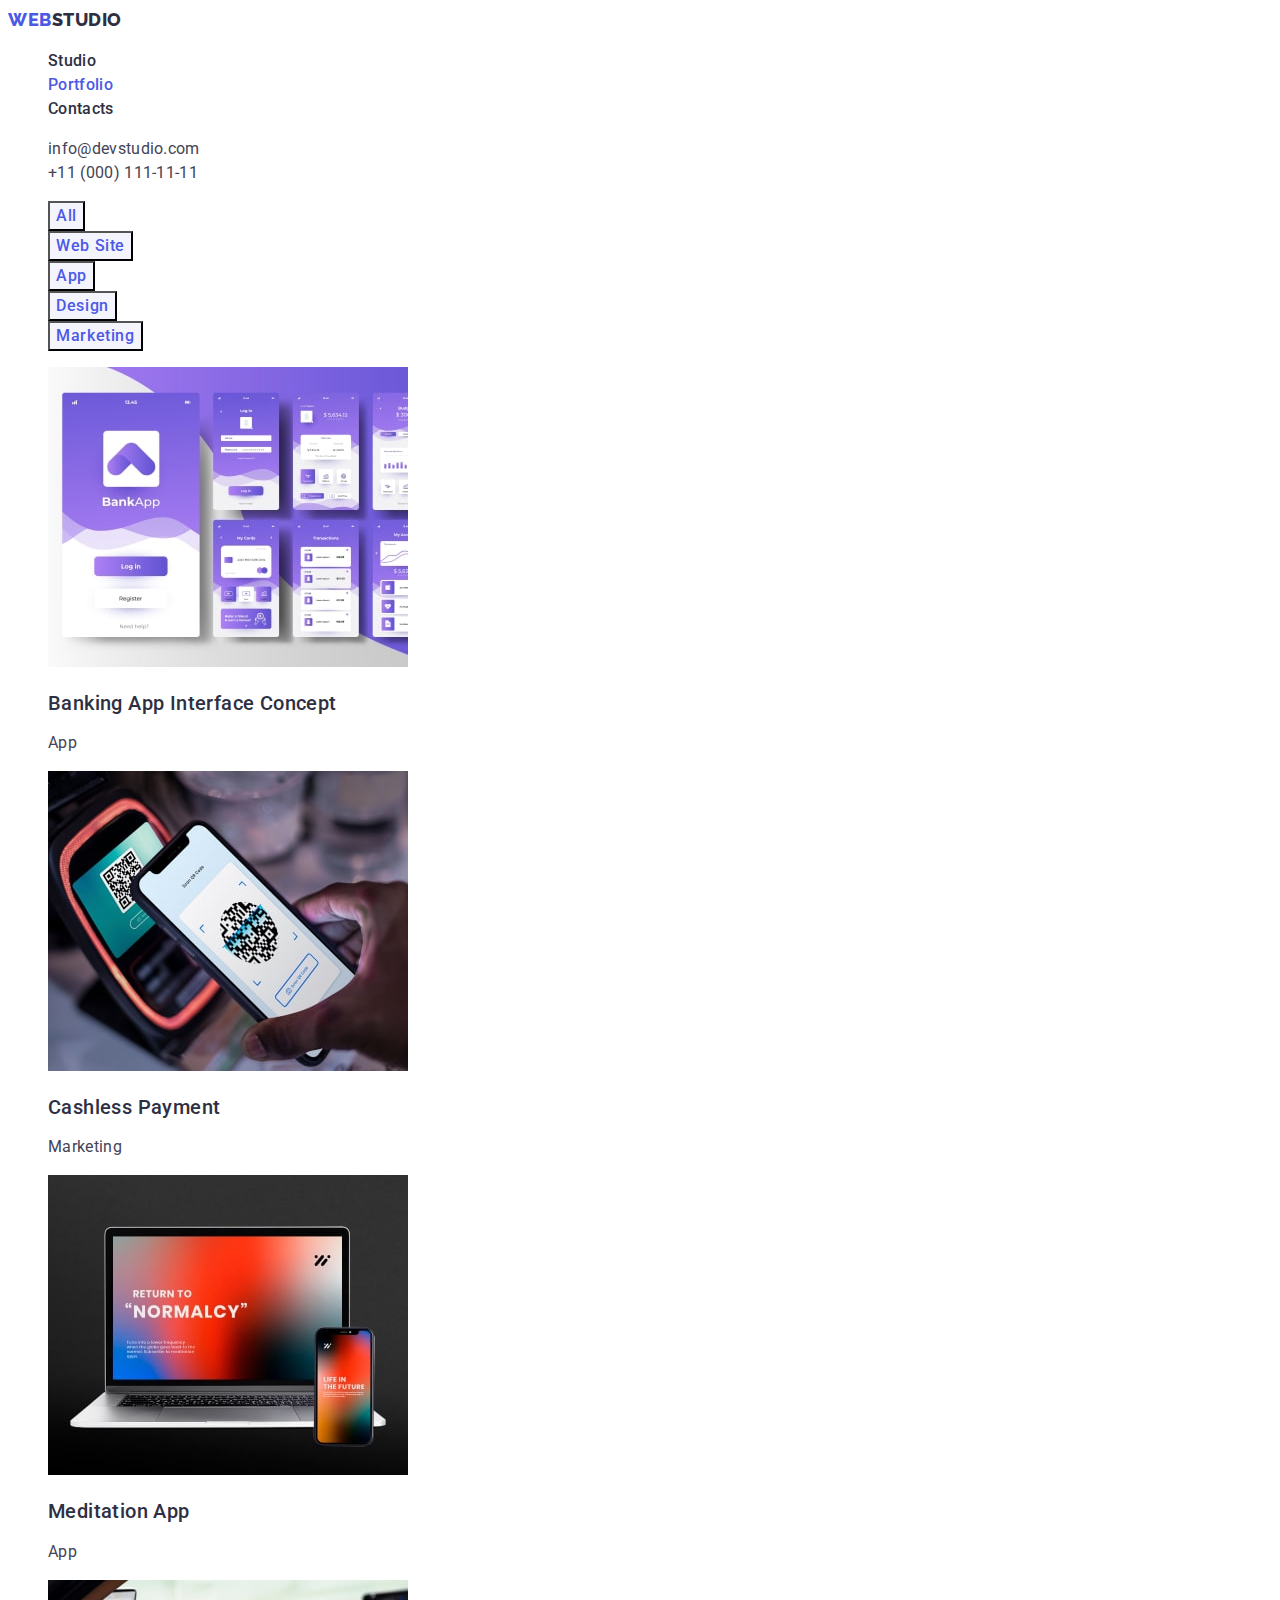
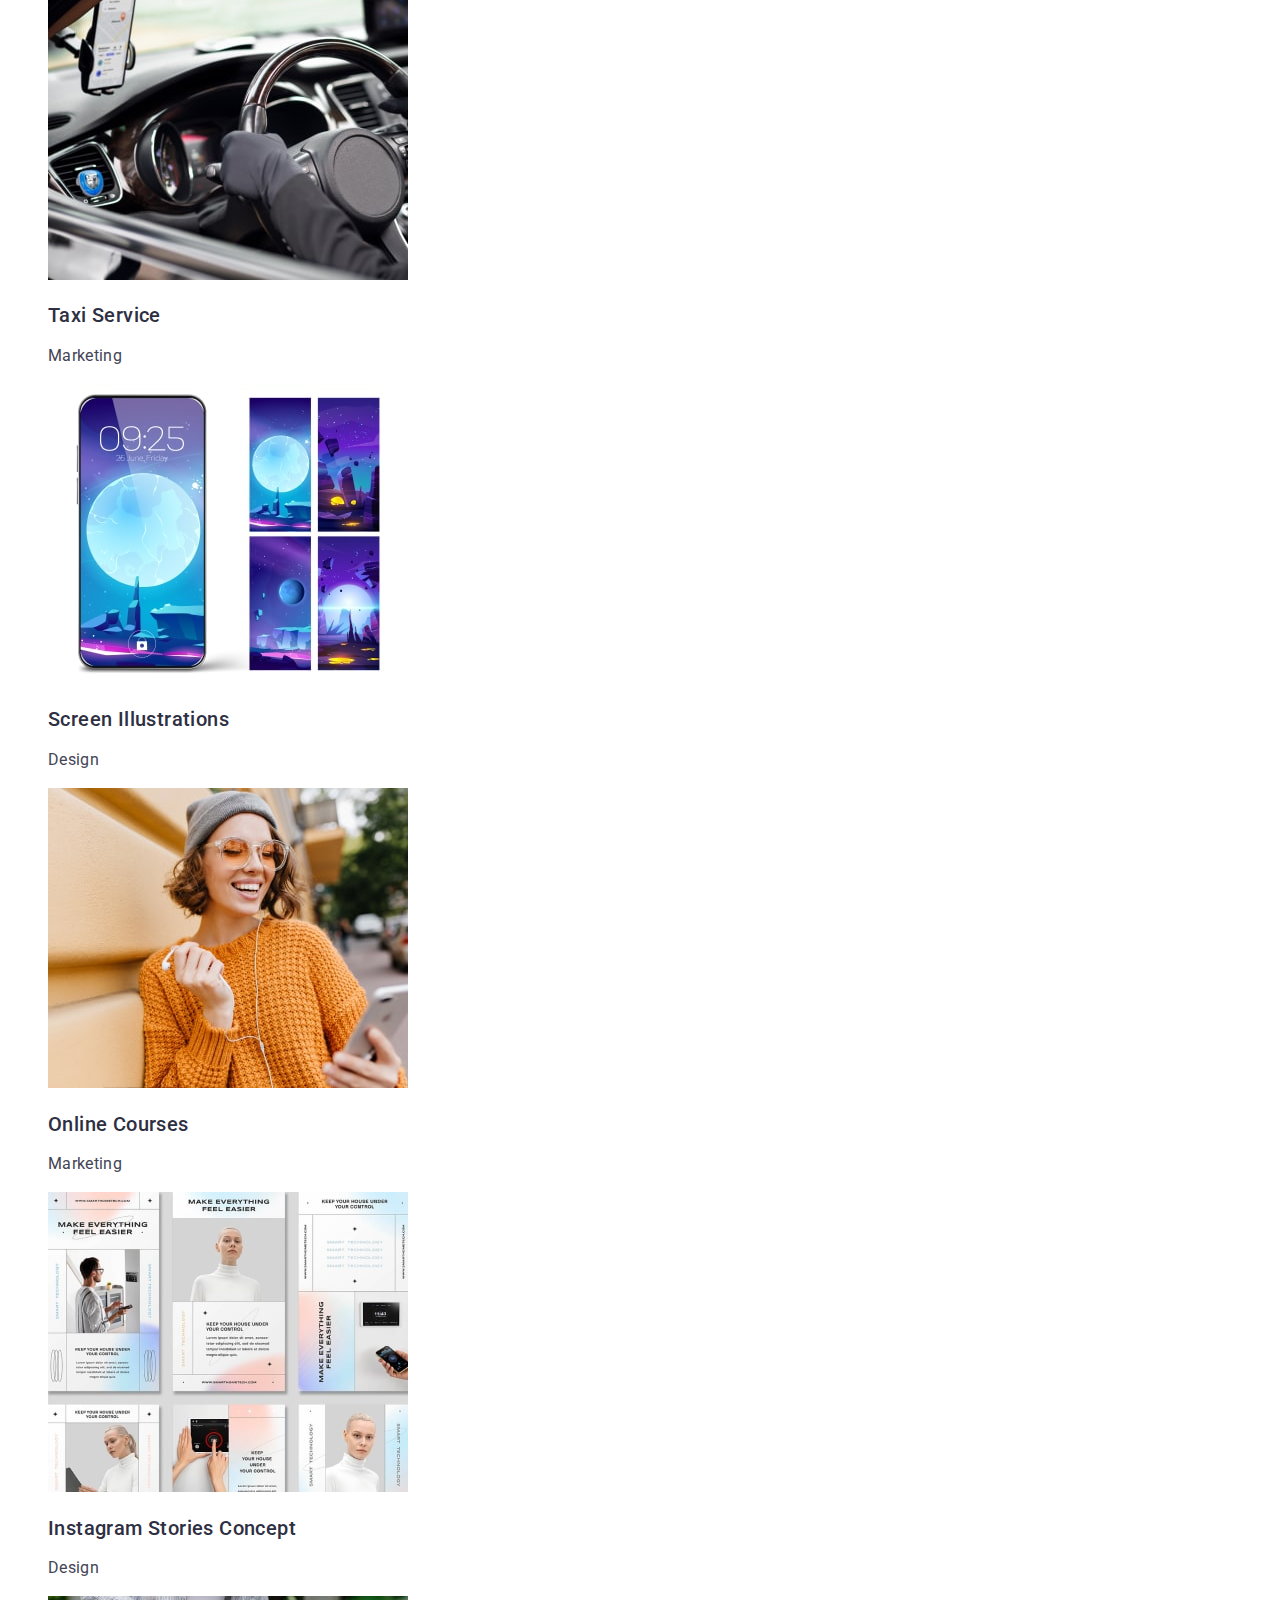
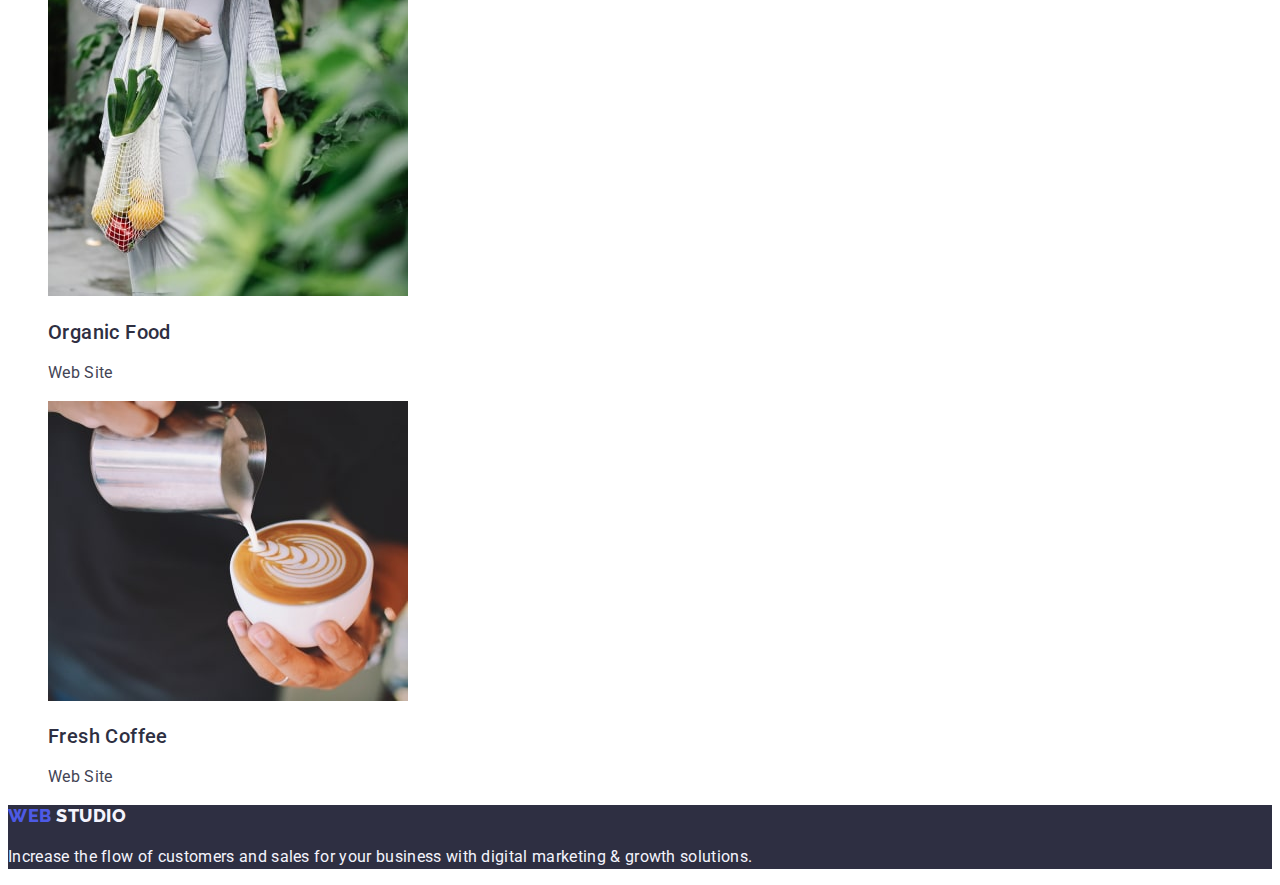
==== portfolio.html @ 29a4eb02 "75percent is done" ====
<!DOCTYPE html>
<html lang="en">
  <head>
    <meta charset="UTF-8" />
    <meta name="viewport" content="width=device-width, initial-scale=1.0" />
    <title>Portfolio</title>
    <link rel="preconnect" href="https://fonts.googleapis.com" />
    <link rel="preconnect" href="https://fonts.gstatic.com" crossorigin />
    <link
      href="https://fonts.googleapis.com/css2?family=Raleway:wght@800&family=Roboto:wght@400;500;700&display=swap"
      rel="stylesheet"
    />
    <link rel="stylesheet" href="./css/styles.css" />
  </head>
  <body>
    <header>
      <nav class="nav-page">
        <a href="./index.html" class="logo-web link"
          >Web<span class="logo-studio link">Studio</span>
        </a>
        <ul class="list">
          <li><a class="link item" href="./index.html">Studio</a></li>
          <li>
            <a class="link item current" href="./portfolio.html">Portfolio</a>
          </li>
          <li><a class="link item" href="">Contacts</a></li>
        </ul>
      </nav>
      <address class="adres">
        <ul class="list">
          <li>
            <a
              class="address link contacts"
              href="mailto:info@devstudio.com"
              target="_blank"
              >info@devstudio.com</a
            >
          </li>
          <li>
            <a
              class="address link contacts"
              href="tel:+110001111111"
              target="_blank"
              >+11 (000) 111-11-11</a
            >
          </li>
        </ul>
      </address>
    </header>
    <main>
      <section>
        <h1 hidden>Portfolio</h1>
        <ul class="list">
          <li><button class="btn-text" type="button">All</button></li>
          <li><button class="btn-text" type="button">Web Site</button></li>
          <li><button class="btn-text" type="button">App</button></li>
          <li><button class="btn-text" type="button">Design</button></li>
          <li><button class="btn-text" type="button">Marketing</button></li>
        </ul>
        <ul class="list">
          <li>
            <a class="link" href=""
              ><img
                src="./images/Banking-App-Interface-Concept-.jpg"
                alt="Banking App Interface Concept"
                width="360"
                height="300"
              />
              <h2 class="title-portfolio">Banking App Interface Concept</h2>
              <p class="subtitle-portfolio">App</p></a
            >
          </li>
          <li>
            <a class="link" href=""
              ><img
                src="./images/Cashless-Payment.jpg"
                alt="images/Cashless Payment"
                width="360"
                height="300"
              />
              <h2 class="title-portfolio">Cashless Payment</h2>
              <p class="subtitle-portfolio">Marketing</p></a
            >
          </li>
          <li>
            <a class="link" href=""
              ><img
                src="./images/Meditation-App.jpg"
                alt="Meditation App"
                width="360"
                height="300"
              />
              <h2 class="title-portfolio">Meditation App</h2>
              <p class="subtitle-portfolio">App</p></a
            >
          </li>
          <li>
            <a class="link" href=""
              ><img
                src="./images/Taxi-Service.jpg"
                alt="Taxi Service"
                width="360"
                height="300"
              />
              <h2 class="title-portfolio">Taxi Service</h2>
              <p class="subtitle-portfolio">Marketing</p></a
            >
          </li>
          <li>
            <a class="link" href=""
              ><img
                src="./images/Screen-Illustrations.jpg"
                alt="Screen Illustrations"
                width="360"
                height="300"
              />
              <h2 class="title-portfolio">Screen Illustrations</h2>
              <p class="subtitle-portfolio">Design</p></a
            >
          </li>
          <li>
            <a class="link" href=""
              ><img
                src="./images/Online-Courses.jpg"
                alt="Online Courses"
                width="360"
                height="300"
              />
              <h2 class="title-portfolio">Online Courses</h2>
              <p class="subtitle-portfolio">Marketing</p></a
            >
          </li>
          <li>
            <a class="link" href=""
              ><img
                src="./images/Instagram-Stories-Concept.jpg"
                alt="Instagram Stories Concept"
                width="360"
                height="300"
              />
              <h2 class="title-portfolio">Instagram Stories Concept</h2>
              <p class="subtitle-portfolio">Design</p></a
            >
          </li>
          <li>
            <a class="link" href=""
              ><img
                src="./images/Organic-Food.jpg"
                alt="Organic Food"
                width="360"
                height="300"
              />
              <h2 class="title-portfolio">Organic Food</h2>
              <p class="subtitle-portfolio">Web Site</p></a
            >
          </li>
          <li>
            <a class="link" href=""
              ><img
                src="./images/Fresh-Coffee.jpg"
                alt="Fresh Coffee"
                width="360"
                height="300"
              />
              <h2 class="title-portfolio">Fresh Coffee</h2>
              <p class="subtitle-portfolio">Web Site</p></a
            >
          </li>
        </ul>
      </section>
    </main>
    <footer class="footer">
      <a href="./index.html" class="logo-web link"
        >Web
        <span class="logo-studio link">Studio</span>
      </a>
      <p class="footer-text">
        Increase the flow of customers and sales for your business with digital
        marketing & growth solutions.
      </p>
    </footer>
  </body>
</html>
---- css/styles.css ----
:root {
  --iris: #4d5ae5;
  --ocean: #404bbf;
  --navyblue: #2e2f42;
  --green: #31d0aa;
  --slate: #434455;
  --lightslate: #8e8f99;
  --cornflower: #e7e9fc;
  --cloud: #f4f4fd;
  --navybluemodal: #2e2f42;
  --grey: #2e2f42;
  --white: #fff;
  --dairy: #fcfcfc;
}

body {
  font-family: 'Roboto', sans-serif;
  font-size: 16px;
  line-height: 1.5;
  letter-spacing: 0.02em;

  color: var(--slate);
  background-color: var(--white);
}

.list {
  list-style: none;
}

.link {
  text-decoration: none;
}

.nav-page {
  background: var(--white);
}

.logo-web {
  color: var(--iris);
  font-family: Raleway, sans-serif;
  font-size: 18px;
  font-style: normal;
  font-weight: 800;
  line-height: 1.17;
  letter-spacing: 0.03em;
  text-transform: uppercase;
}

.logo-studio {
  color: var(--navyblue);
  font-size: 18px;
  font-style: normal;
  font-weight: 800;
  line-height: 1.33;
  letter-spacing: 0.03em;
  text-transform: uppercase;
}

.item.current {
  color: var(--iris);
}

.item {
  color: var(--navyblue);
  /* text-align: center; */
  font-size: 16px;
  font-weight: 500;
  line-height: 1.5;
  letter-spacing: 0.02em;
}

.item:hover,
.item:focus {
  color: var(--ocean);
  text-decoration: underline;
}

.address {
  color: var(--slate);

  font-size: 16px;
  font-style: normal;
  font-weight: 400;
  line-height: 1.5;
  letter-spacing: 0.02em;
}

.adres {
  font-style: normal;
}

.contacts:hover,
.contacts:focus {
  color: var(--ocean);
}

.hero {
  background: var(--navyblue);
  color: var(--white);
}

.hero-title {
  text-align: center;
  font-size: 56px;
  font-style: normal;
  font-weight: 700;
  line-height: 1.07;
  letter-spacing: 0.02em;
}

/* default */
.hero-btn {
  cursor: pointer;
  color: var(--white, #fff);

  font-family: inherit;
  font-size: 16px;
  font-style: normal;
  font-weight: 500;
  line-height: 24px; /* 150% */
  letter-spacing: 0.64px;
  background: var(--iris);
}
/* hover */
.hero-btn:hover,
.hero-btn:focus {
  color: var(--white);

  /* Button Text */
  font-family: inherit;
  font-size: 16px;
  font-style: normal;
  font-weight: 500;
  line-height: 24px; /* 150% */
  letter-spacing: 0.64px;
  background: var(--ocean);
}

.hero-feature {
  color: var(--navyblue);
  /* Header 3 */

  font-size: 20px;
  font-style: normal;
  font-weight: 500;
  line-height: 1.2;
  letter-spacing: 0.02em;
}

.hero-text {
  color: var(--slate);

  font-size: 16px;
  font-style: normal;
  font-weight: 400;
  line-height: 1.5;
  letter-spacing: 0.02em;
}

.title {
  color: var(--navyblue);

  text-align: center;
  font-size: 36px;
  font-style: normal;
  font-weight: 700;
  line-height: 1.11;
  letter-spacing: 0.02em;
  text-transform: capitalize;
}

.subtitle {
  color: var(--navyblue);

  /* Header 3 */

  font-size: 20px;
  font-style: normal;
  font-weight: 500;
  line-height: 1.2; /* 120% */
  letter-spacing: 0.02em;
}

.subtitle-text {
  color: var(--slate);

  /* Body */

  font-size: 16px;
  font-style: normal;
  font-weight: 400;
  line-height: 1.5; /* 150% */
  letter-spacing: 0.02em;
}

.cards {
  background-color: var(--cloud);
}

.cards-title {
  color: var(--navyblue);

  text-align: center;
  font-size: 36px;
  font-style: normal;
  font-weight: 700;
  line-height: 1.11;
  letter-spacing: 0.02em;
  text-transform: capitalize;
}

.cards-list {
  background-color: var(--white);
}

.footer {
  background: var(--navyblue);
  color: var(--cornflower);

  font-size: 16px;
  font-style: normal;
  font-weight: 400;
  line-height: 1.5;
  letter-spacing: 0.02em;
}

.footer .logo-studio {
  color: var(--cloud);
  font-family: Raleway;
  font-size: 18px;
  font-style: normal;
  font-weight: 800;
  line-height: normal;
  letter-spacing: 0.03em;
  text-transform: uppercase;
}

.footer-text {
  color: var(--cloud);
}

.btn-text {
  cursor: pointer;
  color: var(--iris);
  background-color: var(--cloud);
  text-align: center;

  font-family: inherit;
  font-size: 16px;
  font-style: normal;
  font-weight: 500;
  line-height: 1.5;
  letter-spacing: 0.04em;
}

.btn-text:hover {
  color: var(--white);
  background-color: var(--ocean);
}

.title-portfolio {
  color: var(--navyblue);

  font-size: 20px;
  font-style: normal;
  font-weight: 500;
  line-height: 1.2;
  letter-spacing: 0.02em;
}

.subtitle-portfolio {
  color: var(--slate);

  font-size: 16px;
  font-style: normal;
  font-weight: 400;
  line-height: 1.5;
  letter-spacing: 0.02em;
}
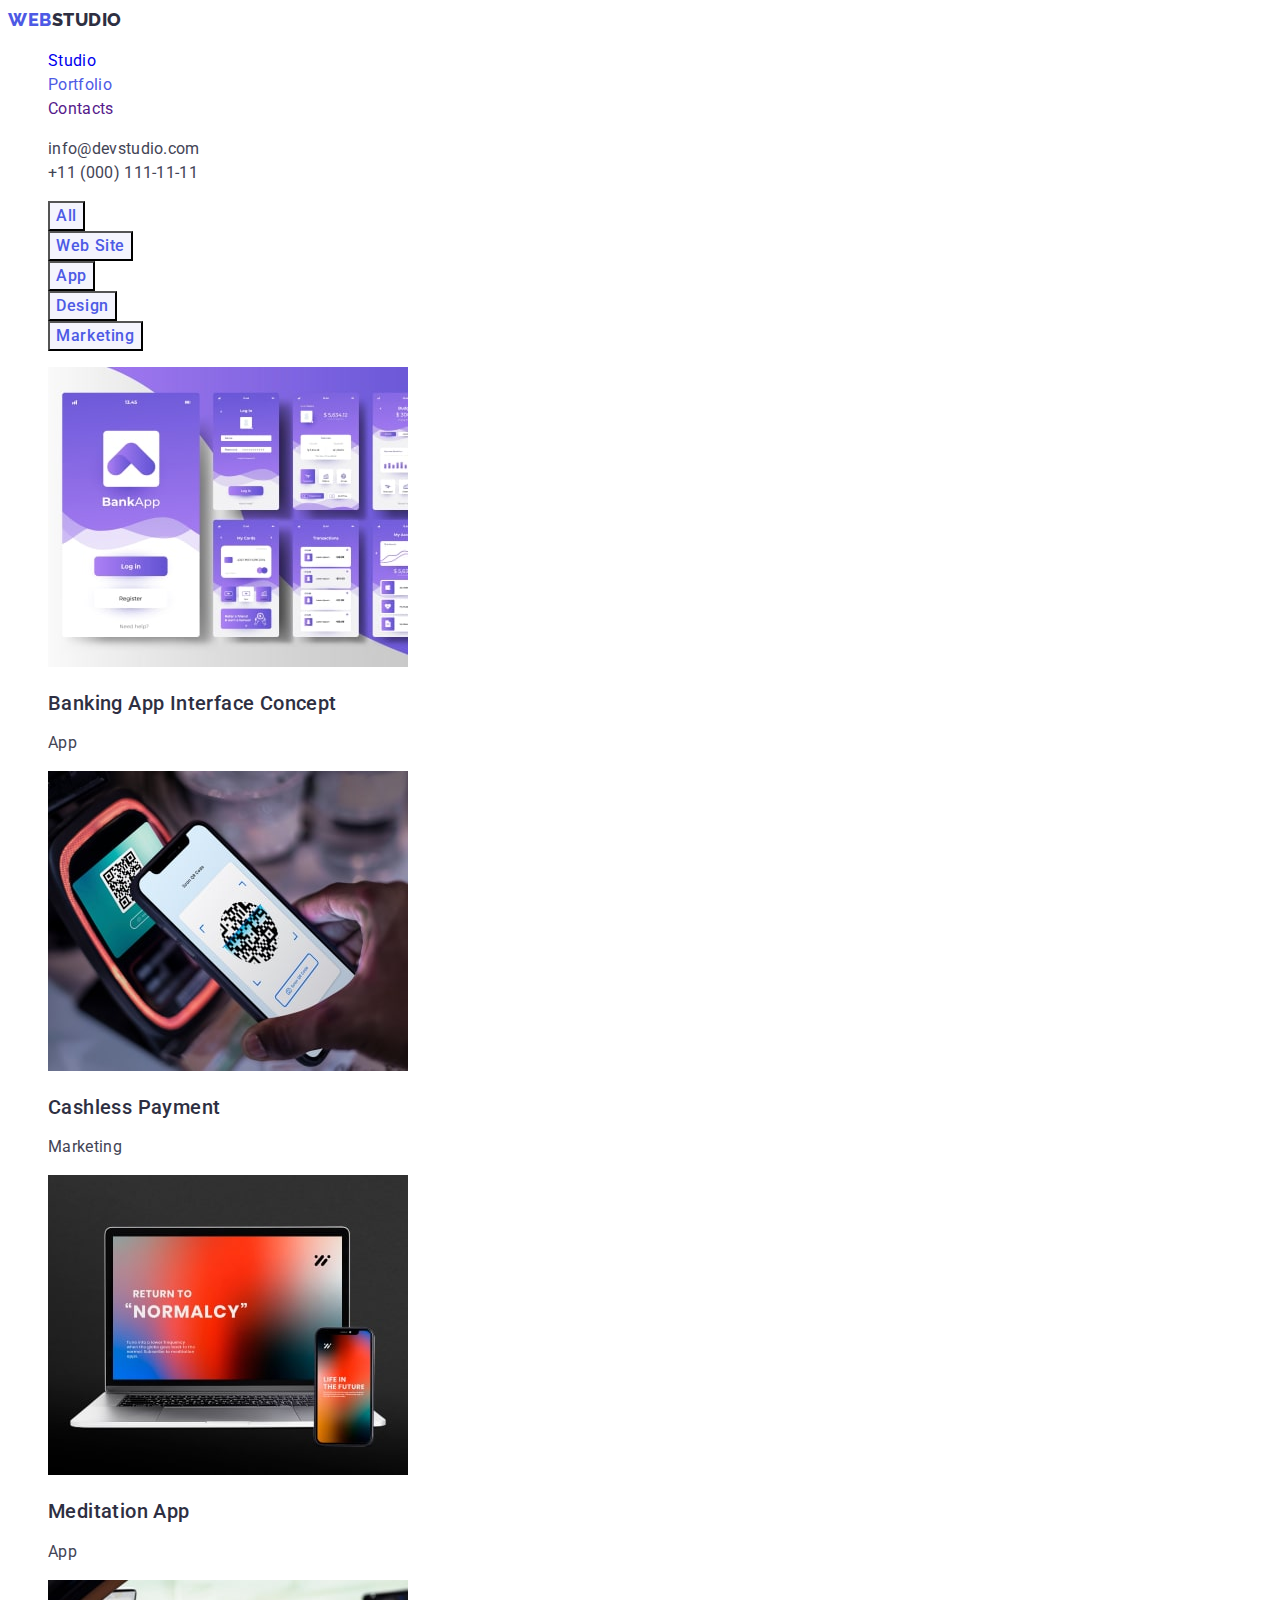
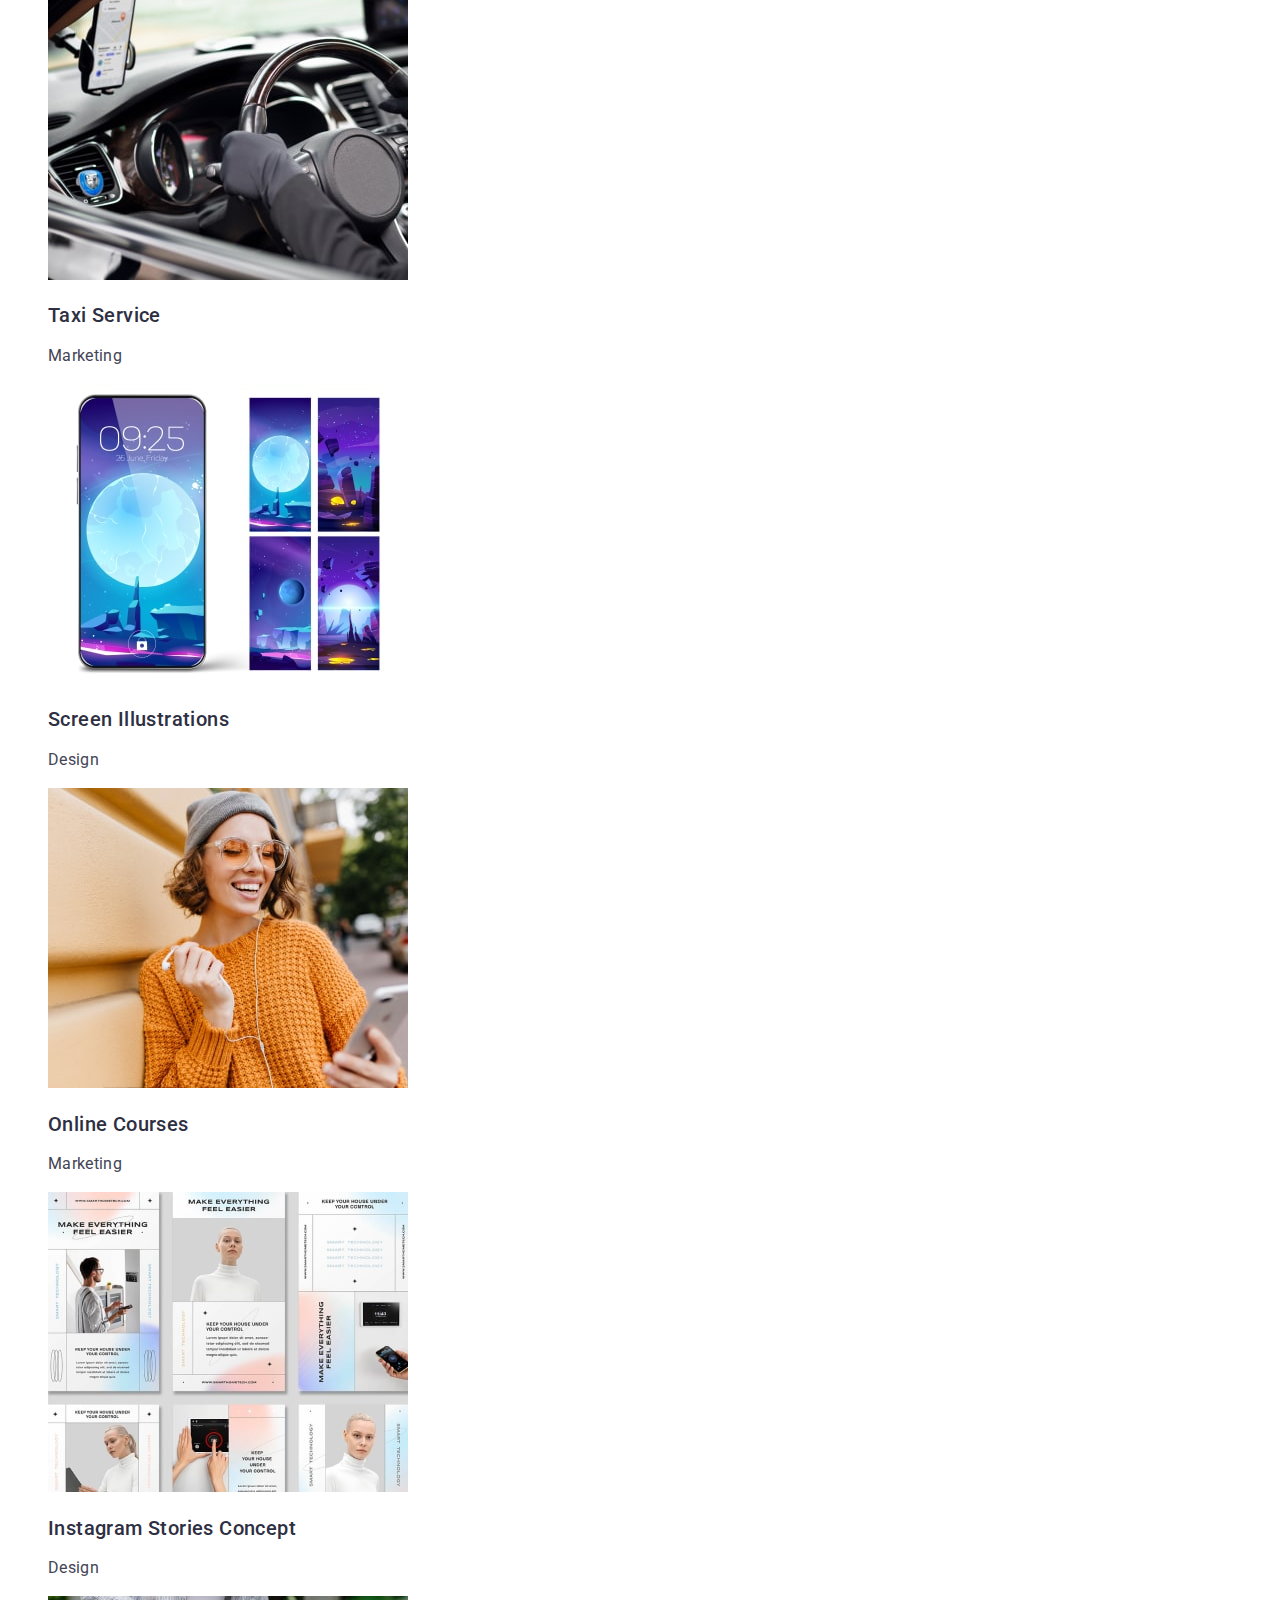
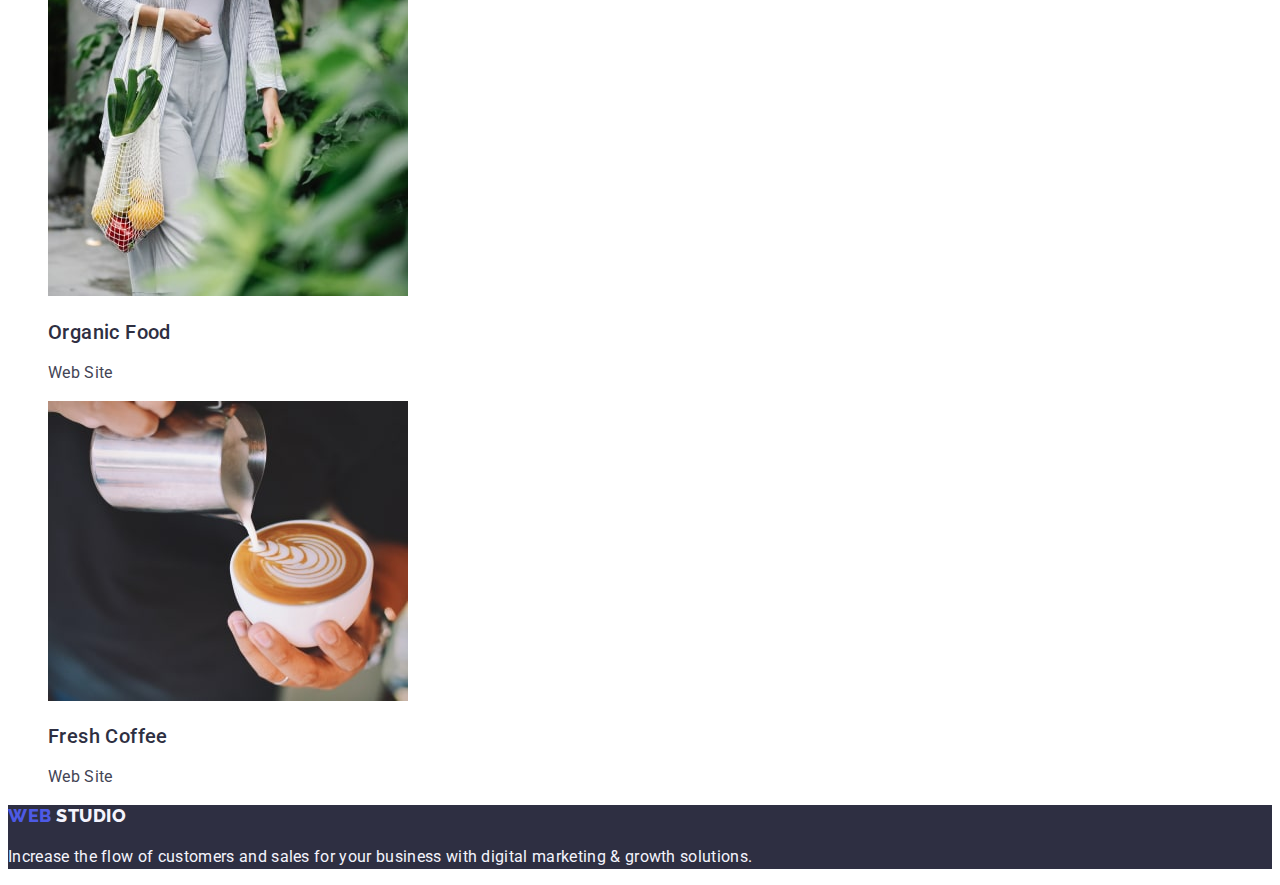
==== commit 10b407fe: "90%" ====
--- a/portfolio.html
+++ b/portfolio.html
@@ -19,13 +19,20 @@
           >Web<span class="logo-studio link">Studio</span>
         </a>
         <ul class="list">
-          <li><a class="link item" href="./index.html">Studio</a></li>
           <li>
-            <a class="link item current" href="./portfolio.html">Portfolio</a>
+            <a class="link item-studio" href="./index.html">Studio</a>
           </li>
-          <li><a class="link item" href="">Contacts</a></li>
+          <li>
+            <a class="link item-portfolio current" href="./portfolio.html"
+              >Portfolio</a
+            >
+          </li>
+          <li>
+            <a class="link item-contacts" href="">Contacts</a>
+          </li>
         </ul>
       </nav>
+
       <address class="adres">
         <ul class="list">
           <li>
--- a/css/styles.css
+++ b/css/styles.css
@@ -26,6 +26,9 @@
 .list {
   list-style: none;
 }
+ {
+  color: var(--grey);
+}
 
 .link {
   text-decoration: none;
@@ -56,21 +59,36 @@
   text-transform: uppercase;
 }
 
-.item.current {
-  color: var(--iris);
-}
-
-.item {
-  color: var(--navyblue);
-  /* text-align: center; */
-  font-size: 16px;
-  font-weight: 500;
-  line-height: 1.5;
-  letter-spacing: 0.02em;
-}
-
-.item:hover,
-.item:focus {
+.item-studio.current {
+  color: var(--iris);
+}
+.item-portfolio.current {
+  color: var(--iris);
+}
+
+.item-studio .item-portfolio .item-contacts {
+  color: var(--navyblue);
+  text-align: center;
+  font-size: 16px;
+  font-weight: 500;
+  line-height: 1.5;
+  letter-spacing: 0.02em;
+}
+
+.item-studio:hover,
+.item-studio:focus {
+  color: var(--ocean);
+  text-decoration: underline;
+}
+
+.item-portfolio:hover,
+.item-portfolio:focus {
+  color: var(--ocean);
+  text-decoration: underline;
+}
+
+.item-contacts:hover,
+.item-contacts:focus {
   color: var(--ocean);
   text-decoration: underline;
 }
@@ -209,7 +227,7 @@
   text-transform: capitalize;
 }
 
-.cards-list {
+.cards .cards-list {
   background-color: var(--white);
 }
 
@@ -253,7 +271,8 @@
   letter-spacing: 0.04em;
 }
 
-.btn-text:hover {
+.btn-text:hover,
+.btn-text:focus {
   color: var(--white);
   background-color: var(--ocean);
 }
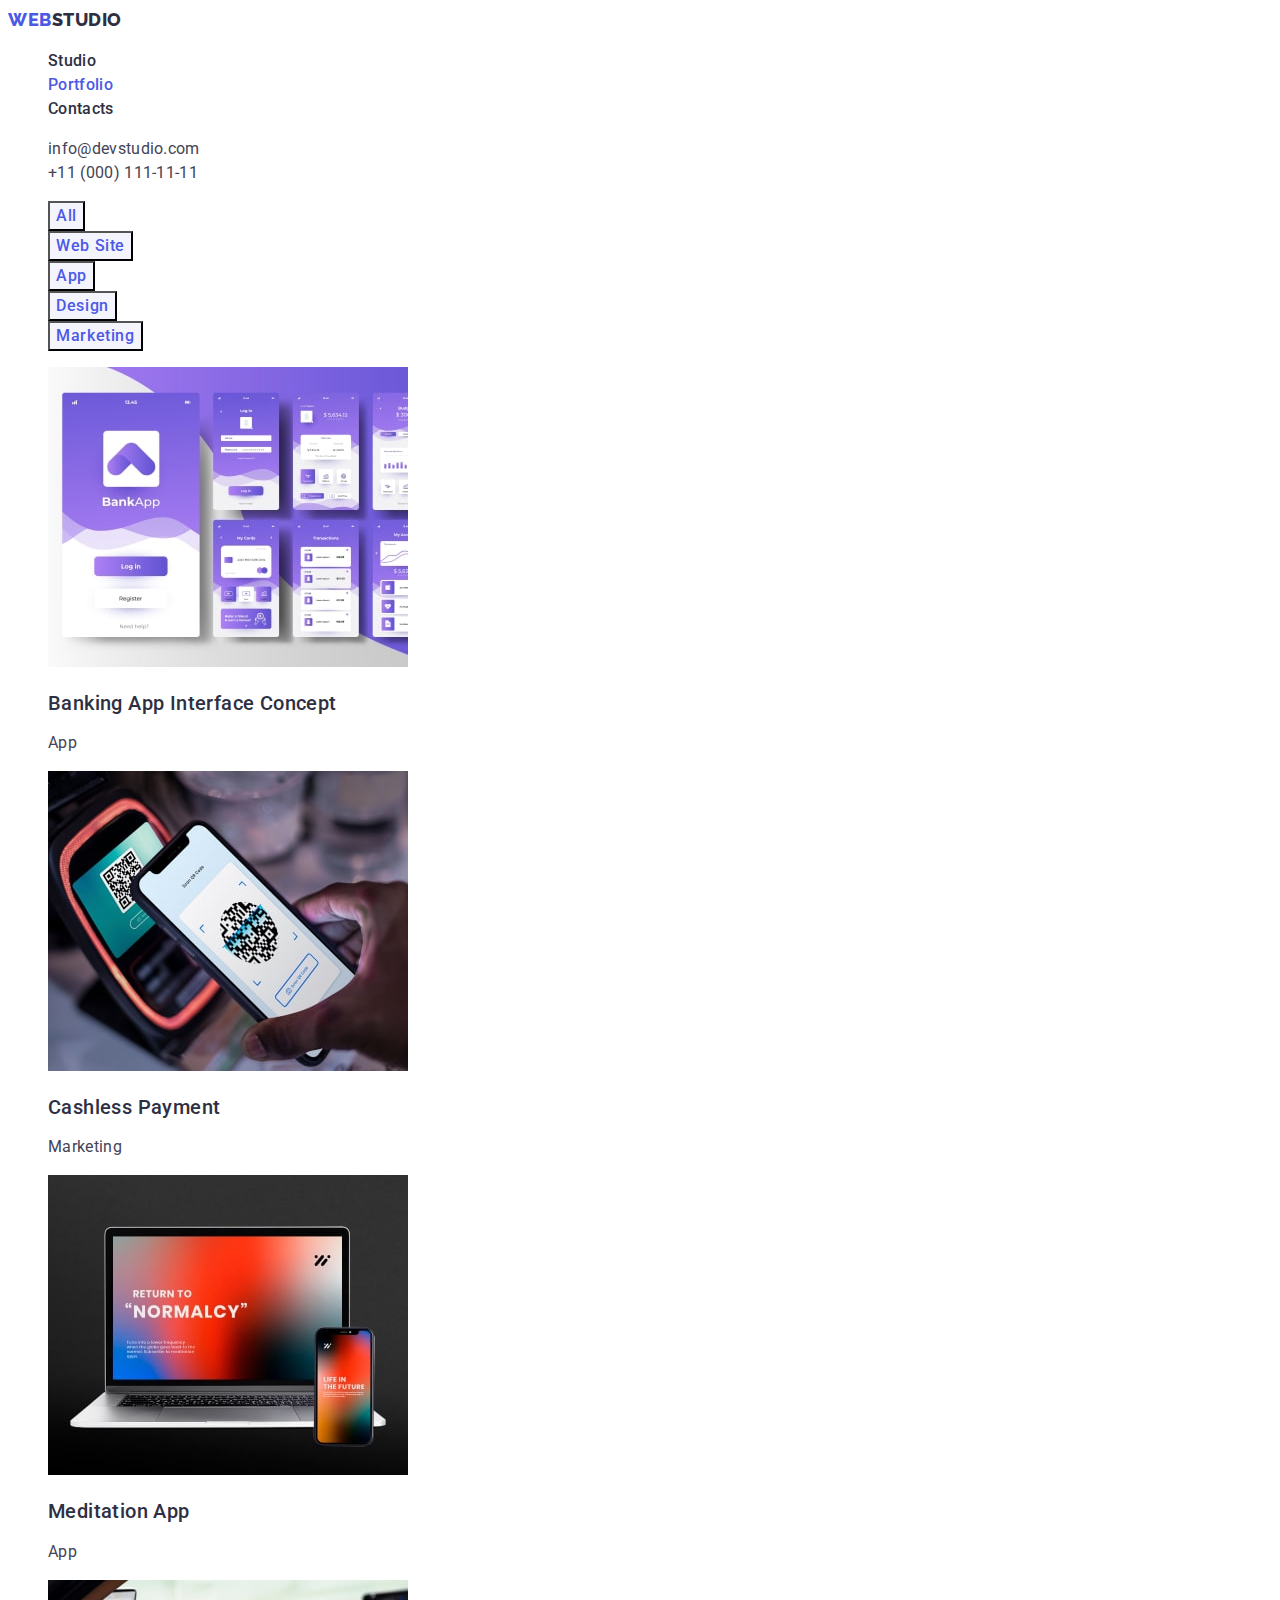
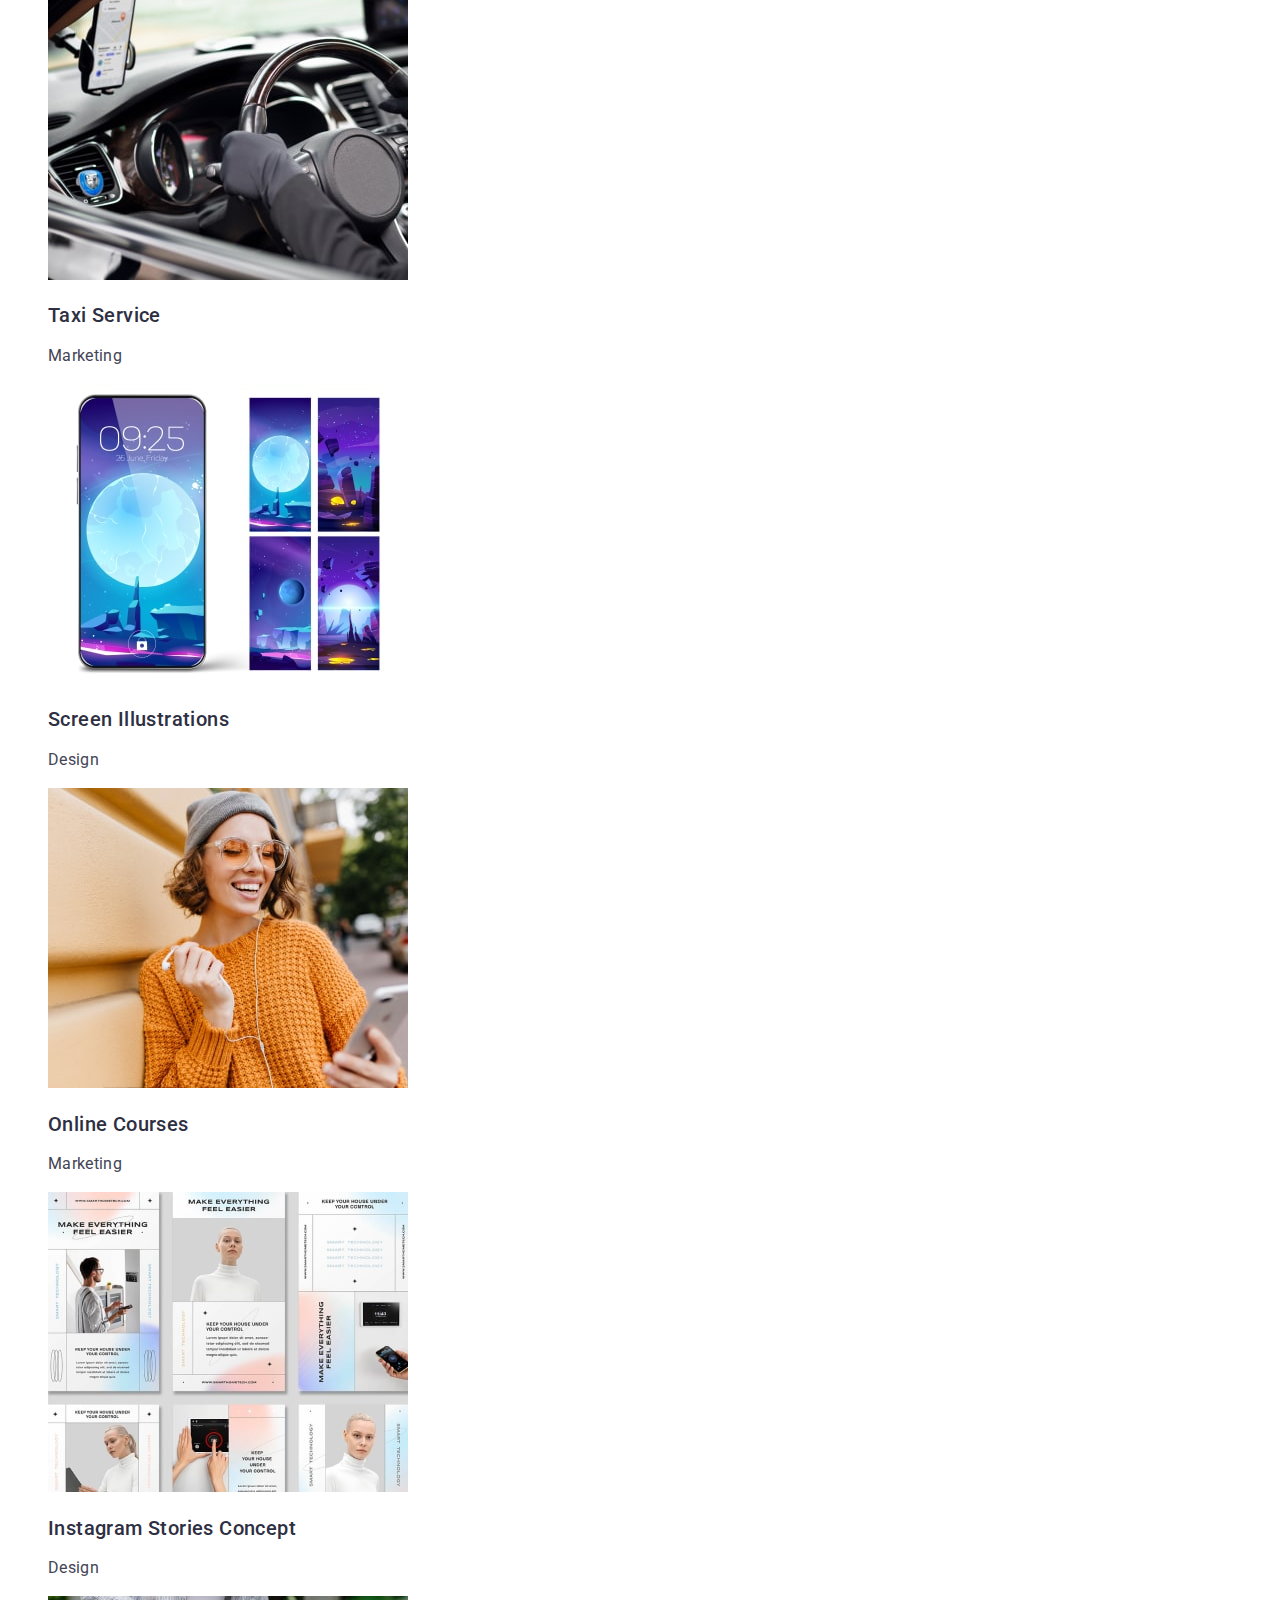
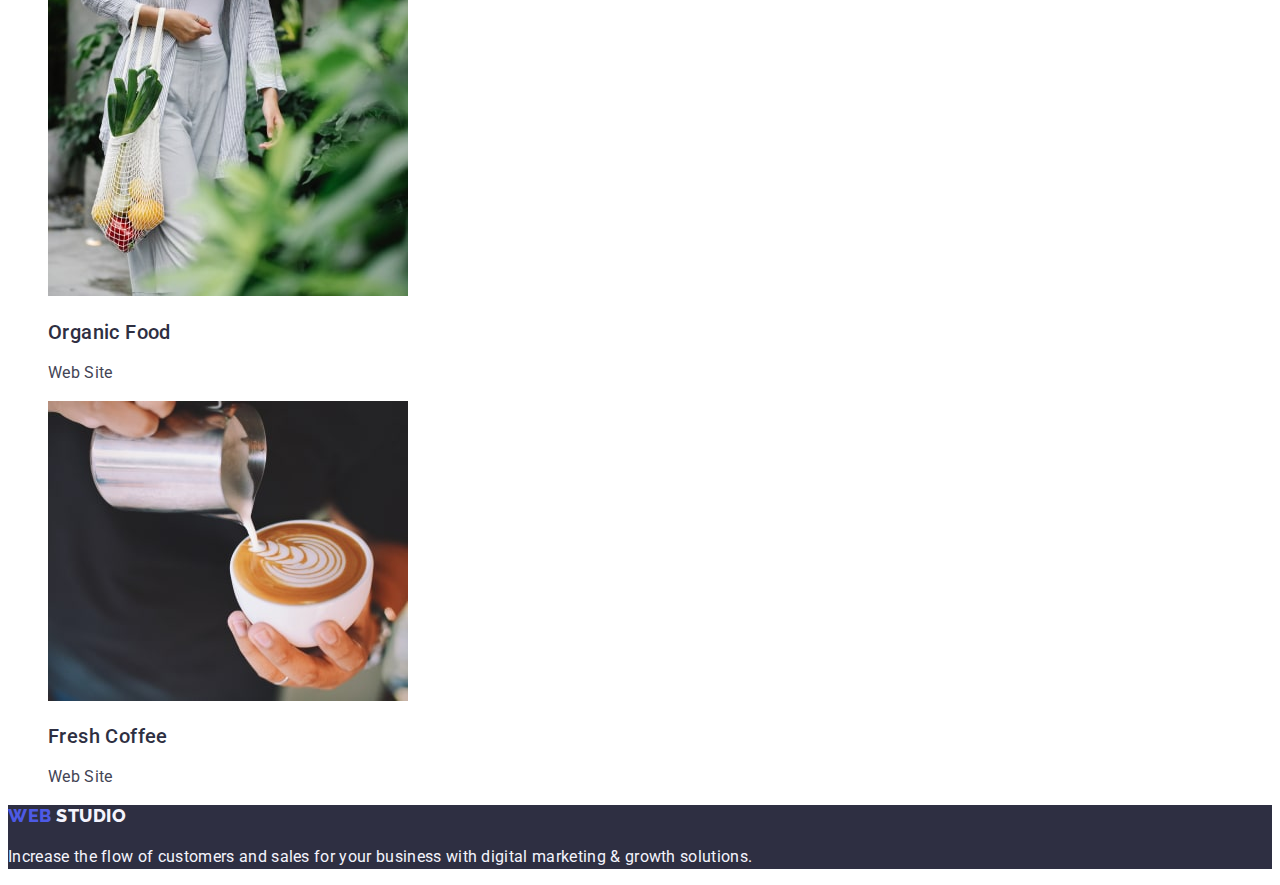
==== commit 4c4ad78e: "Point of START" ====
--- a/portfolio.html
+++ b/portfolio.html
@@ -19,17 +19,11 @@
           >Web<span class="logo-studio link">Studio</span>
         </a>
         <ul class="list">
+          <li><a class="link item" href="./index.html">Studio</a></li>
           <li>
-            <a class="link item-studio" href="./index.html">Studio</a>
+            <a class="link item current" href="./portfolio.html">Portfolio</a>
           </li>
-          <li>
-            <a class="link item-portfolio current" href="./portfolio.html"
-              >Portfolio</a
-            >
-          </li>
-          <li>
-            <a class="link item-contacts" href="">Contacts</a>
-          </li>
+          <li><a class="link item" href="">Contacts</a></li>
         </ul>
       </nav>
 
--- a/css/styles.css
+++ b/css/styles.css
@@ -26,8 +26,8 @@
 .list {
   list-style: none;
 }
- {
-  color: var(--grey);
+.list.link {
+  color: var(--navyblue);
 }
 
 .link {
@@ -37,6 +37,9 @@
 .nav-page {
   background: var(--white);
 }
+/* .logo {
+  background: var(--white);
+} */
 
 .logo-web {
   color: var(--iris);
@@ -59,36 +62,21 @@
   text-transform: uppercase;
 }
 
-.item-studio.current {
+.item.current {
   color: var(--iris);
 }
-.item-portfolio.current {
-  color: var(--iris);
-}
-
-.item-studio .item-portfolio .item-contacts {
-  color: var(--navyblue);
-  text-align: center;
-  font-size: 16px;
-  font-weight: 500;
-  line-height: 1.5;
-  letter-spacing: 0.02em;
-}
-
-.item-studio:hover,
-.item-studio:focus {
-  color: var(--ocean);
-  text-decoration: underline;
-}
-
-.item-portfolio:hover,
-.item-portfolio:focus {
-  color: var(--ocean);
-  text-decoration: underline;
-}
-
-.item-contacts:hover,
-.item-contacts:focus {
+
+.item {
+  color: var(--navyblue);
+  text-align: center;
+  font-size: 16px;
+  font-weight: 500;
+  line-height: 1.5;
+  letter-spacing: 0.02em;
+}
+
+.item:hover,
+.item:focus {
   color: var(--ocean);
   text-decoration: underline;
 }
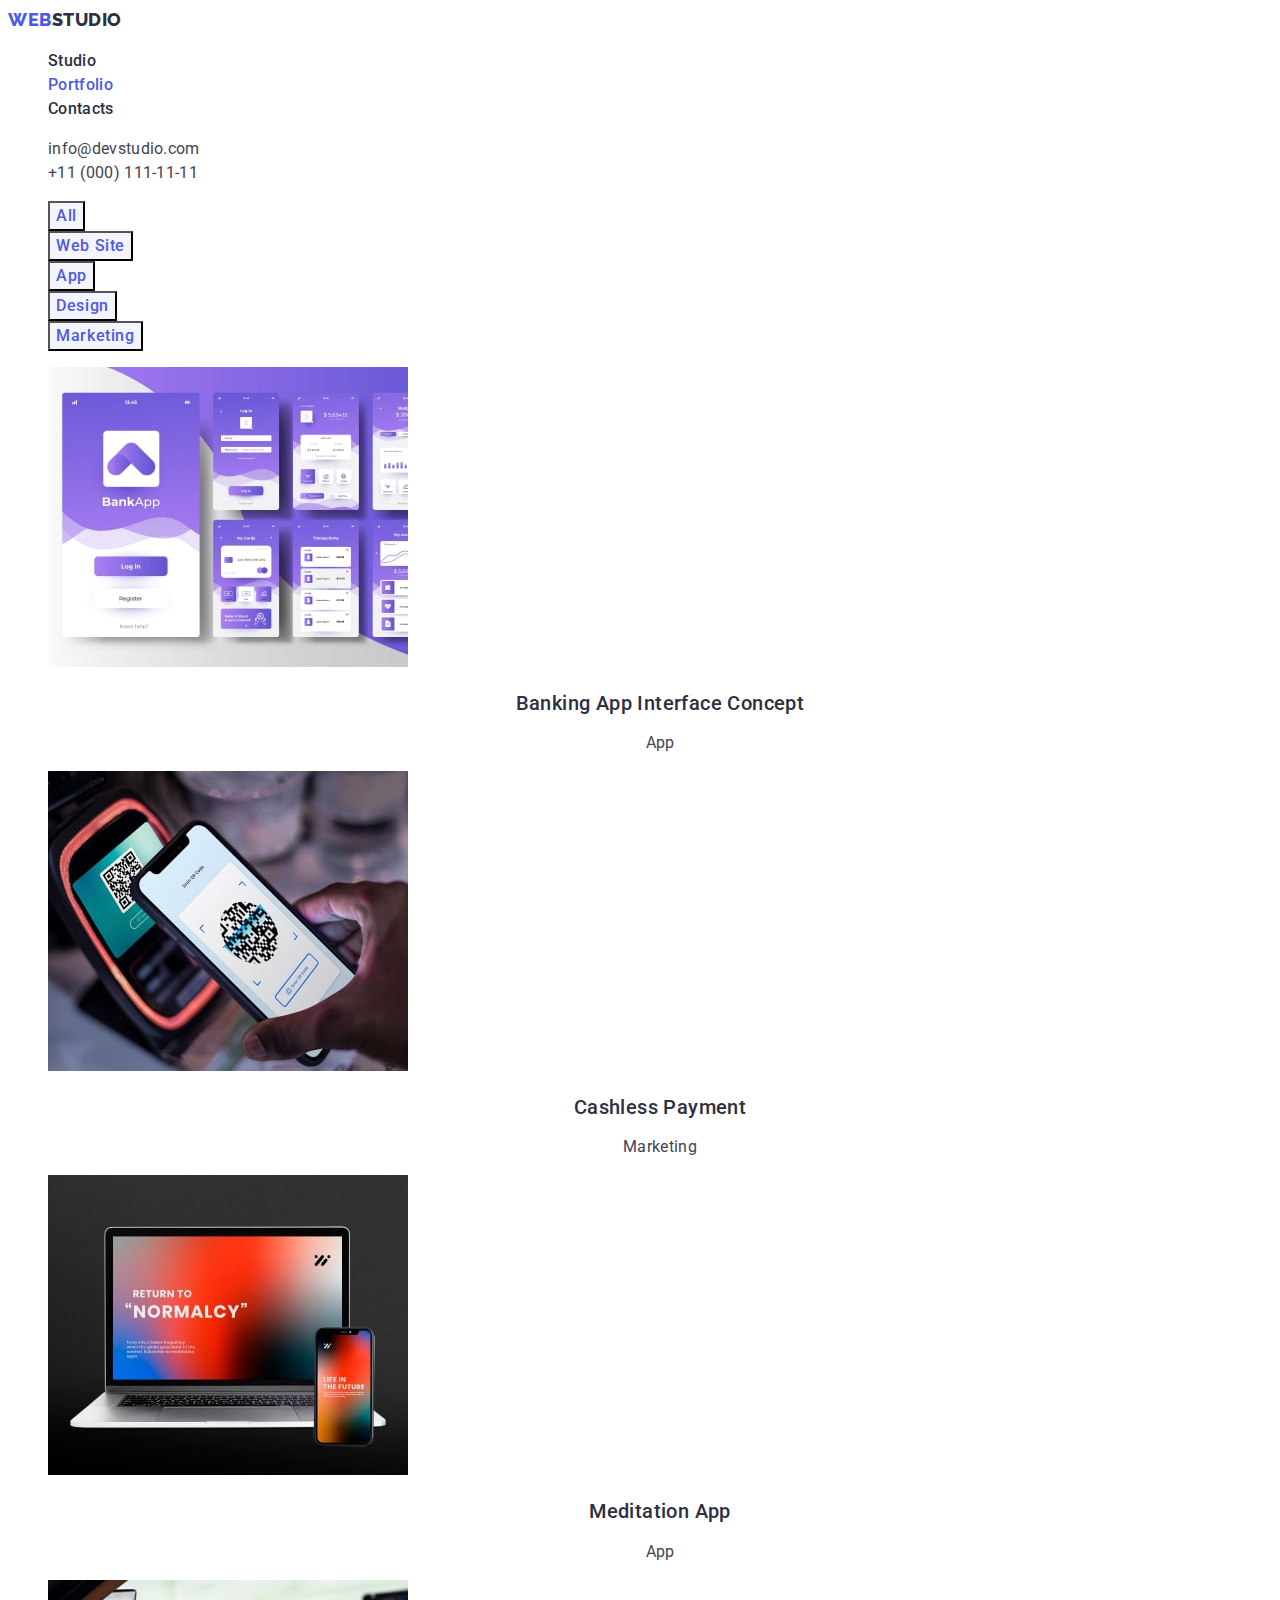
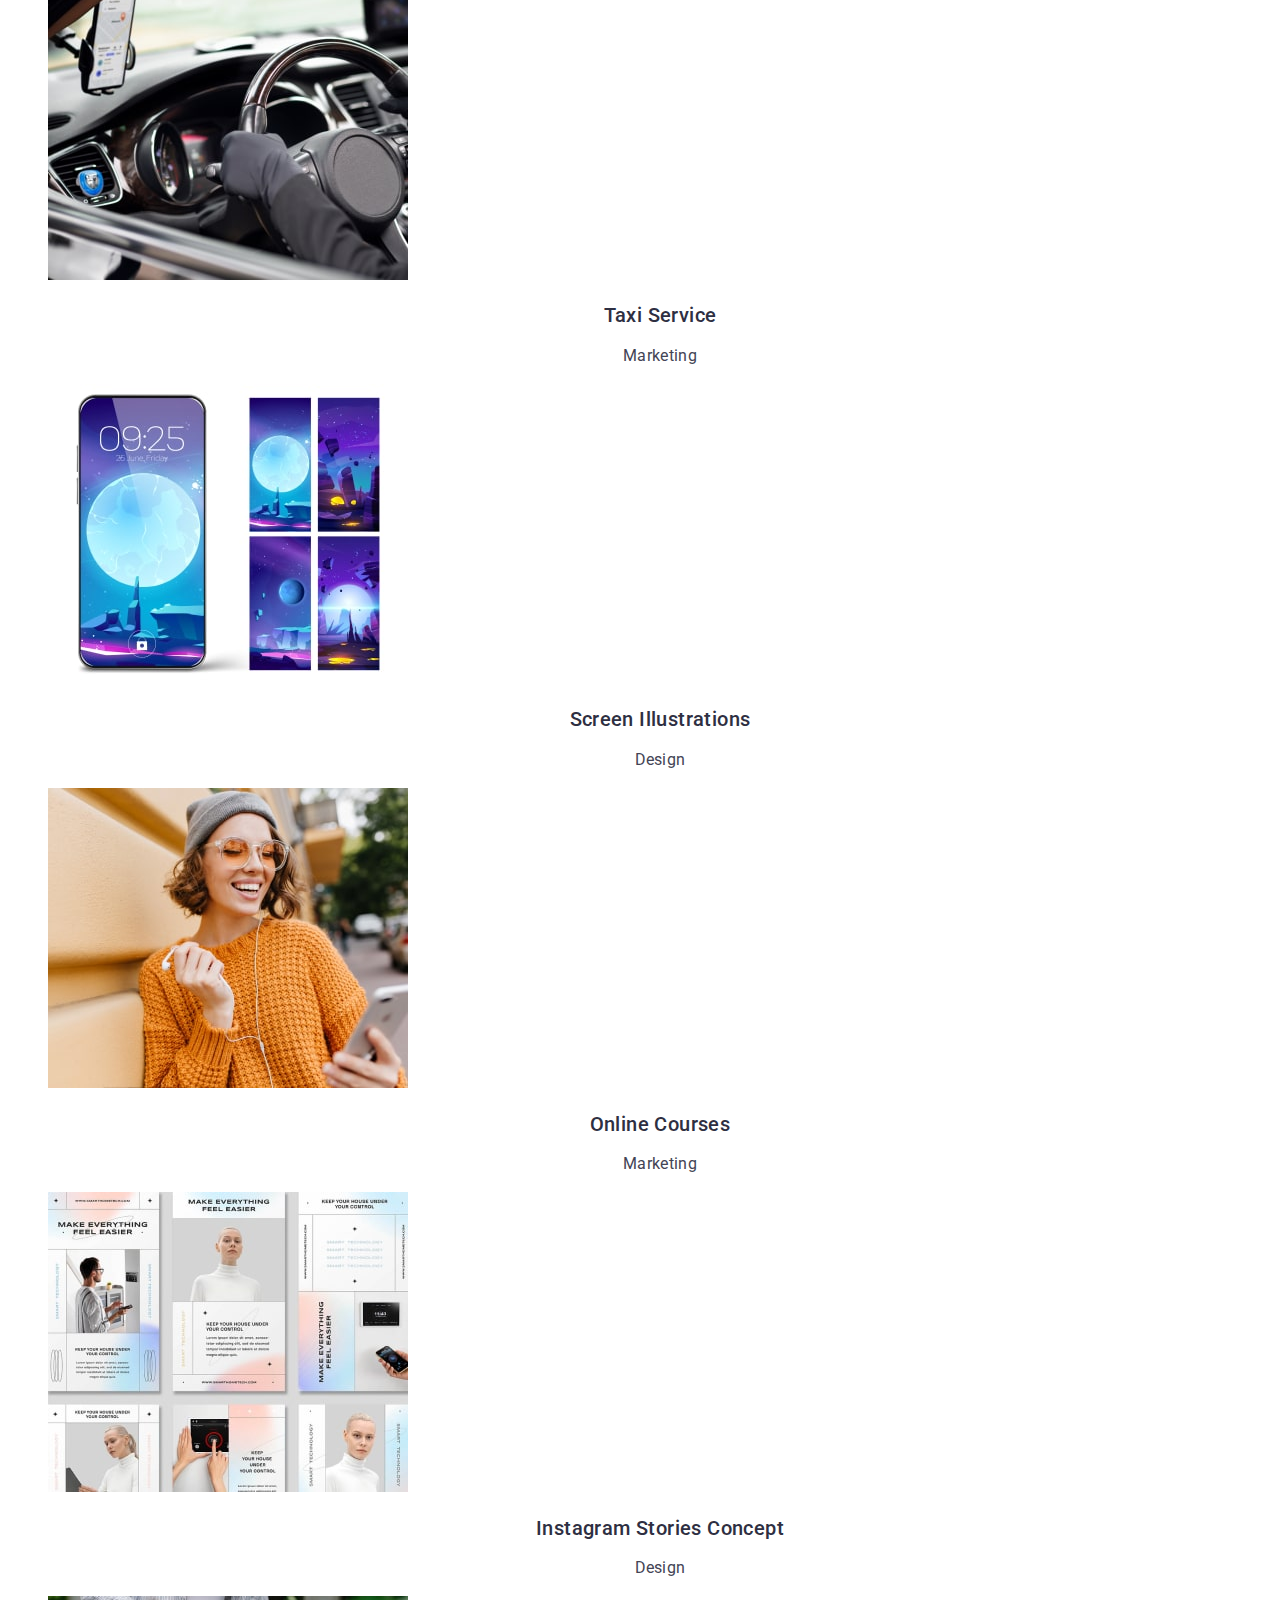
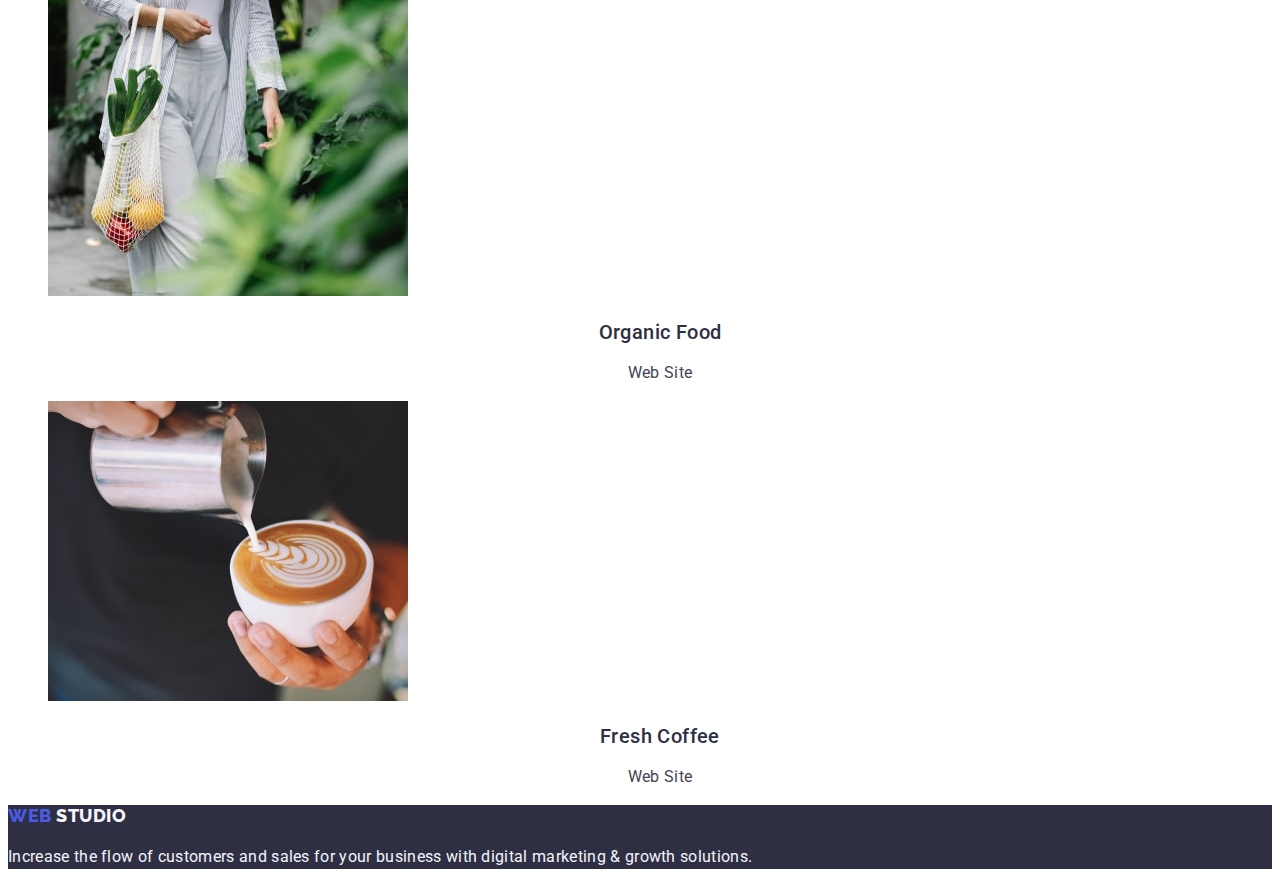
==== commit 9490936b: "Q1" ====
--- a/portfolio.html
+++ b/portfolio.html
@@ -26,22 +26,18 @@
           <li><a class="link item" href="">Contacts</a></li>
         </ul>
       </nav>
-
-      <address class="adres">
+      <address class="address">
         <ul class="list">
           <li>
             <a
-              class="address link contacts"
+              class="link contacts"
               href="mailto:info@devstudio.com"
               target="_blank"
               >info@devstudio.com</a
             >
           </li>
           <li>
-            <a
-              class="address link contacts"
-              href="tel:+110001111111"
-              target="_blank"
+            <a class="link contacts" href="tel:+110001111111" target="_blank"
               >+11 (000) 111-11-11</a
             >
           </li>
--- a/css/styles.css
+++ b/css/styles.css
@@ -18,7 +18,6 @@
   font-size: 16px;
   line-height: 1.5;
   letter-spacing: 0.02em;
-
   color: var(--slate);
   background-color: var(--white);
 }
@@ -26,20 +25,24 @@
 .list {
   list-style: none;
 }
-.list.link {
-  color: var(--navyblue);
-}
+/* .list.link {
+  color: var(--navyblue);
+} */
 
 .link {
   text-decoration: none;
+
+  color: var(--navyblue);
+  text-align: center;
+  font-size: 16px;
+  font-weight: 500;
+  line-height: 1.5;
+  letter-spacing: 0.02em;
 }
 
 .nav-page {
   background: var(--white);
 }
-/* .logo {
-  background: var(--white);
-} */
 
 .logo-web {
   color: var(--iris);
@@ -62,10 +65,6 @@
   text-transform: uppercase;
 }
 
-.item.current {
-  color: var(--iris);
-}
-
 .item {
   color: var(--navyblue);
   text-align: center;
@@ -81,17 +80,21 @@
   text-decoration: underline;
 }
 
+.item.current {
+  color: var(--iris);
+}
+
+.contacts {
+  color: var(--slate);
+
+  font-size: 16px;
+  font-style: normal;
+  font-weight: 400;
+  line-height: 1.5;
+  letter-spacing: 0.02em;
+}
+
 .address {
-  color: var(--slate);
-
-  font-size: 16px;
-  font-style: normal;
-  font-weight: 400;
-  line-height: 1.5;
-  letter-spacing: 0.02em;
-}
-
-.adres {
   font-style: normal;
 }
 
@@ -215,7 +218,7 @@
   text-transform: capitalize;
 }
 
-.cards .cards-list {
+.cards-list {
   background-color: var(--white);
 }
 
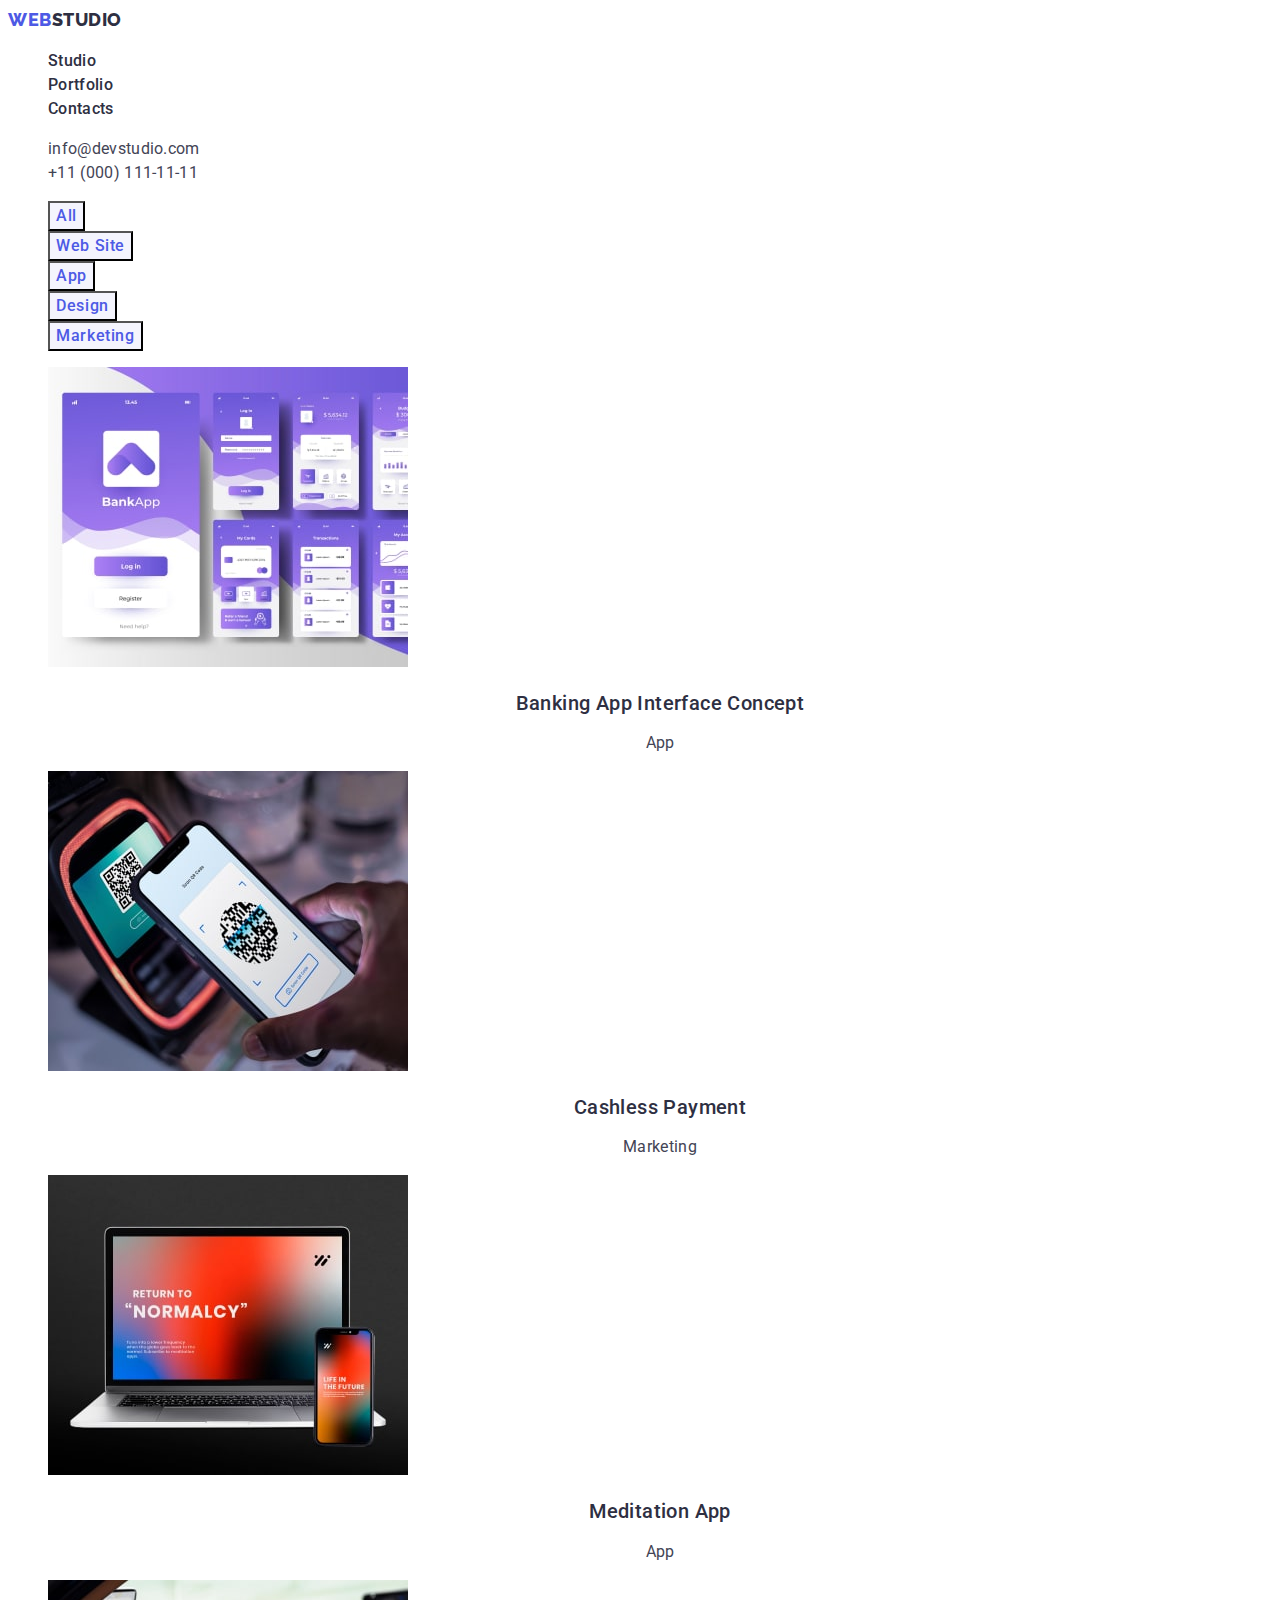
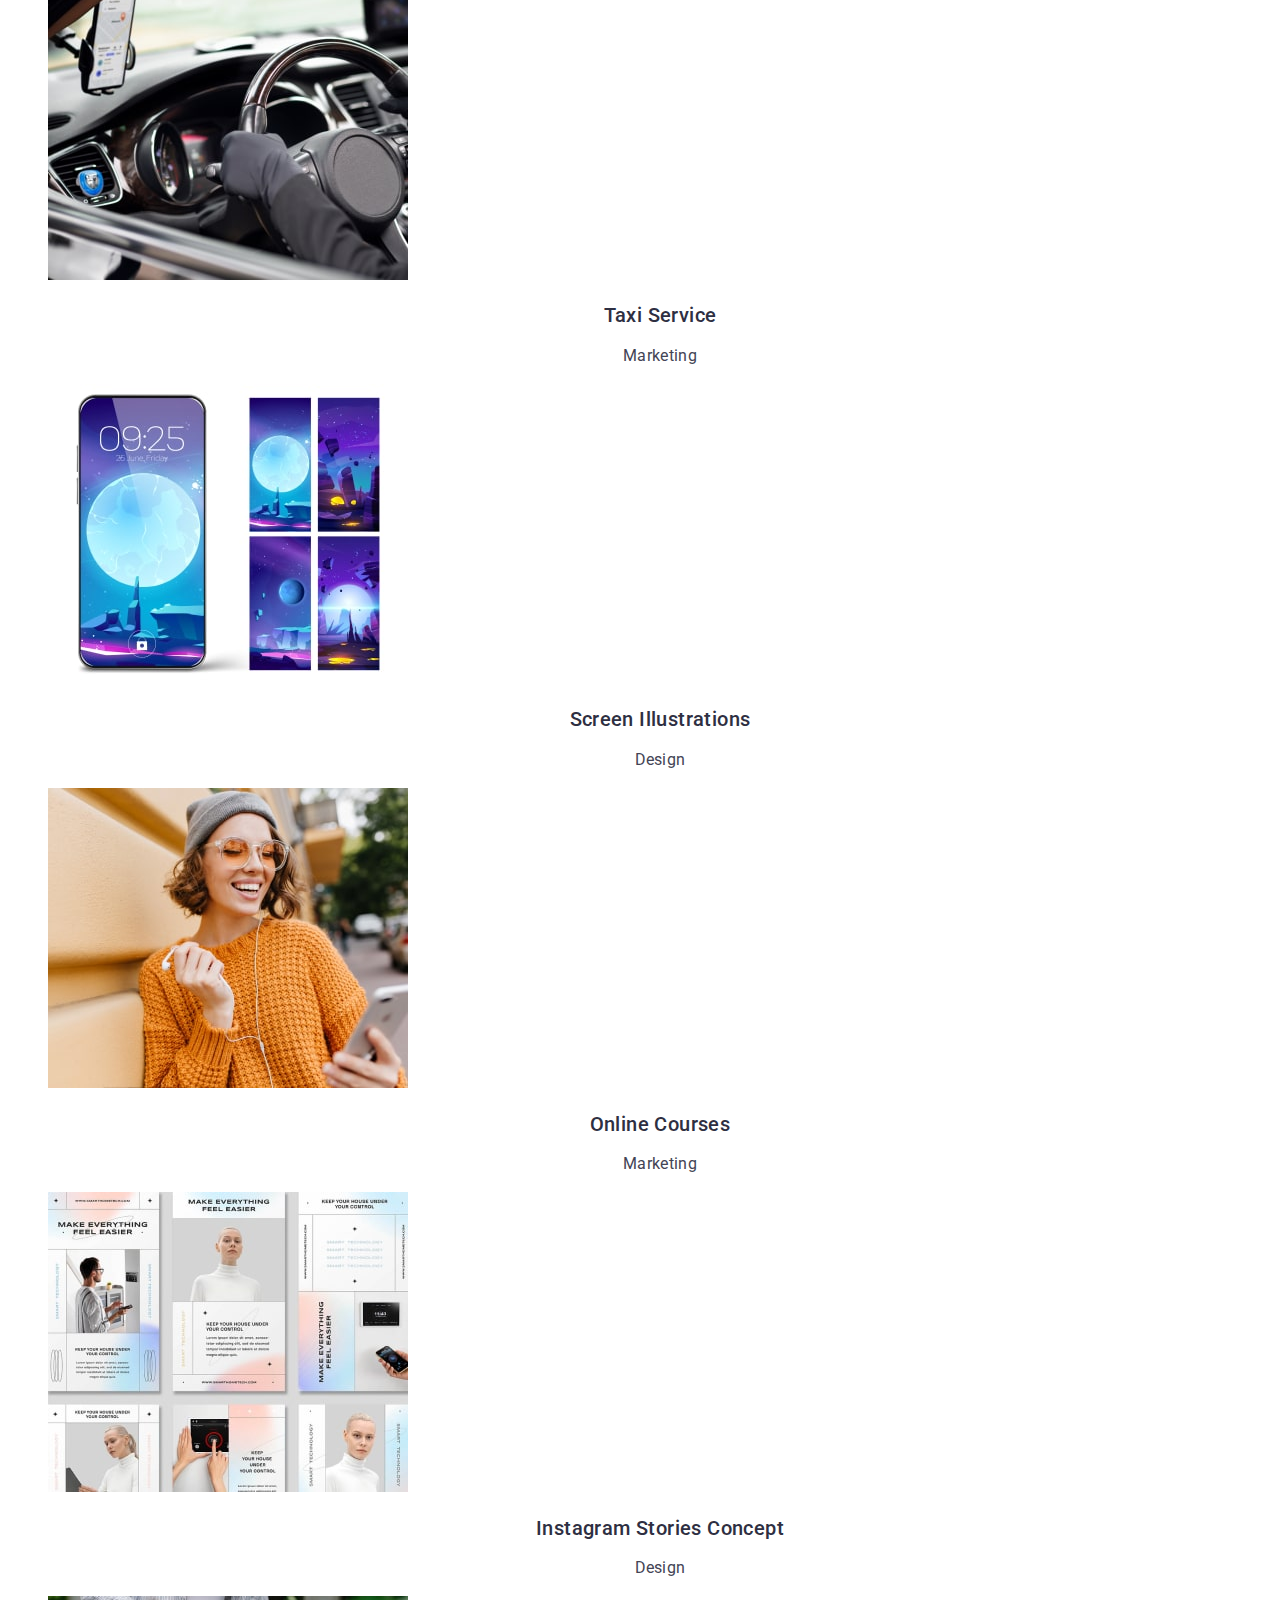
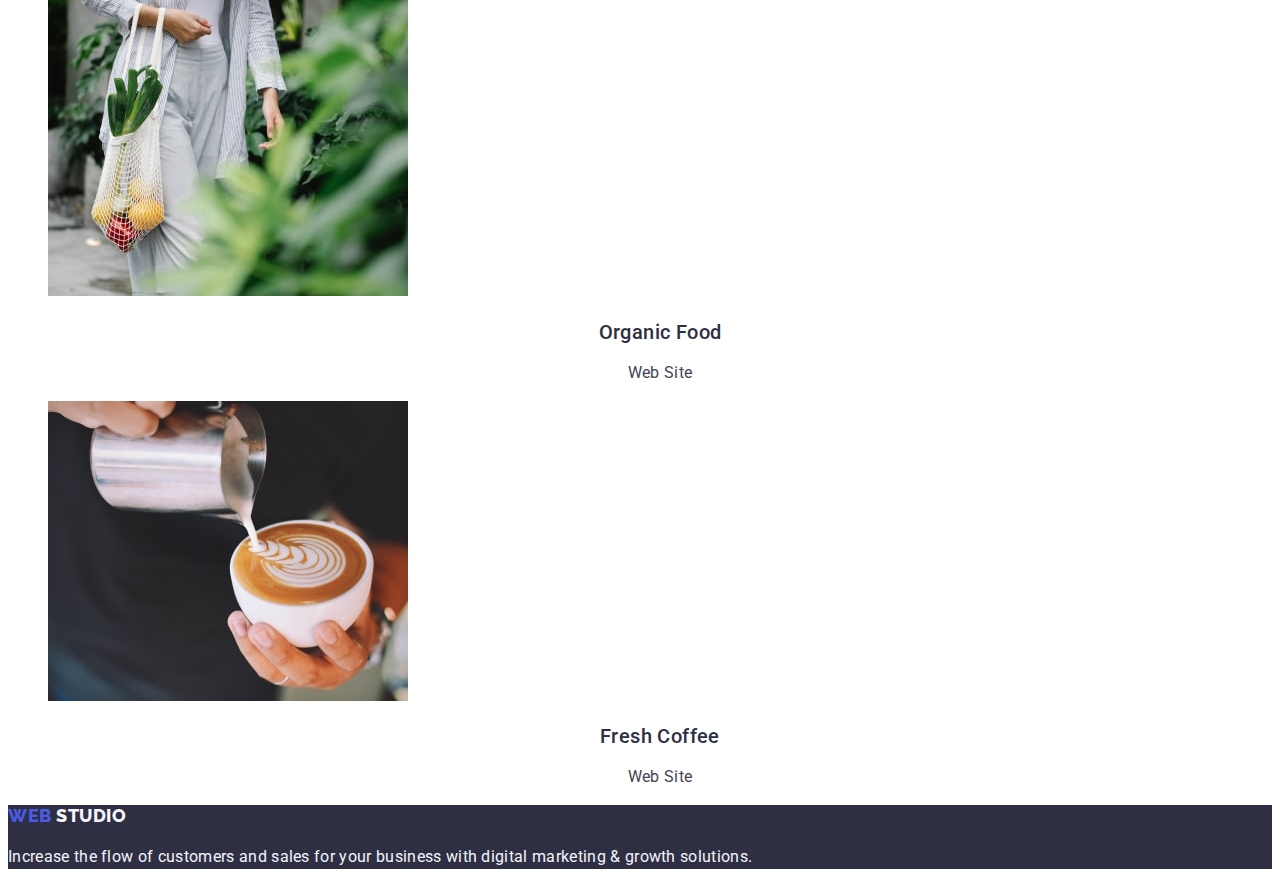
==== commit 8b728361: "Work?" ====
--- a/portfolio.html
+++ b/portfolio.html
@@ -21,7 +21,7 @@
         <ul class="list">
           <li><a class="link item" href="./index.html">Studio</a></li>
           <li>
-            <a class="link item current" href="./portfolio.html">Portfolio</a>
+            <a class="link item" href="./portfolio.html">Portfolio</a>
           </li>
           <li><a class="link item" href="">Contacts</a></li>
         </ul>
--- a/css/styles.css
+++ b/css/styles.css
@@ -65,24 +65,24 @@
   text-transform: uppercase;
 }
 
-.item {
-  color: var(--navyblue);
-  text-align: center;
-  font-size: 16px;
-  font-weight: 500;
-  line-height: 1.5;
-  letter-spacing: 0.02em;
-}
-
-.item:hover,
-.item:focus {
+.link.item {
+  color: var(--navyblue);
+  text-align: center;
+  font-size: 16px;
+  font-weight: 500;
+  line-height: 1.5;
+  letter-spacing: 0.02em;
+}
+
+.link.item:hover,
+.link.item:focus {
   color: var(--ocean);
-  text-decoration: underline;
-}
-
-.item.current {
+  /* text-decoration: underline; */
+}
+
+/* .link.item.current {
   color: var(--iris);
-}
+} */
 
 .contacts {
   color: var(--slate);
